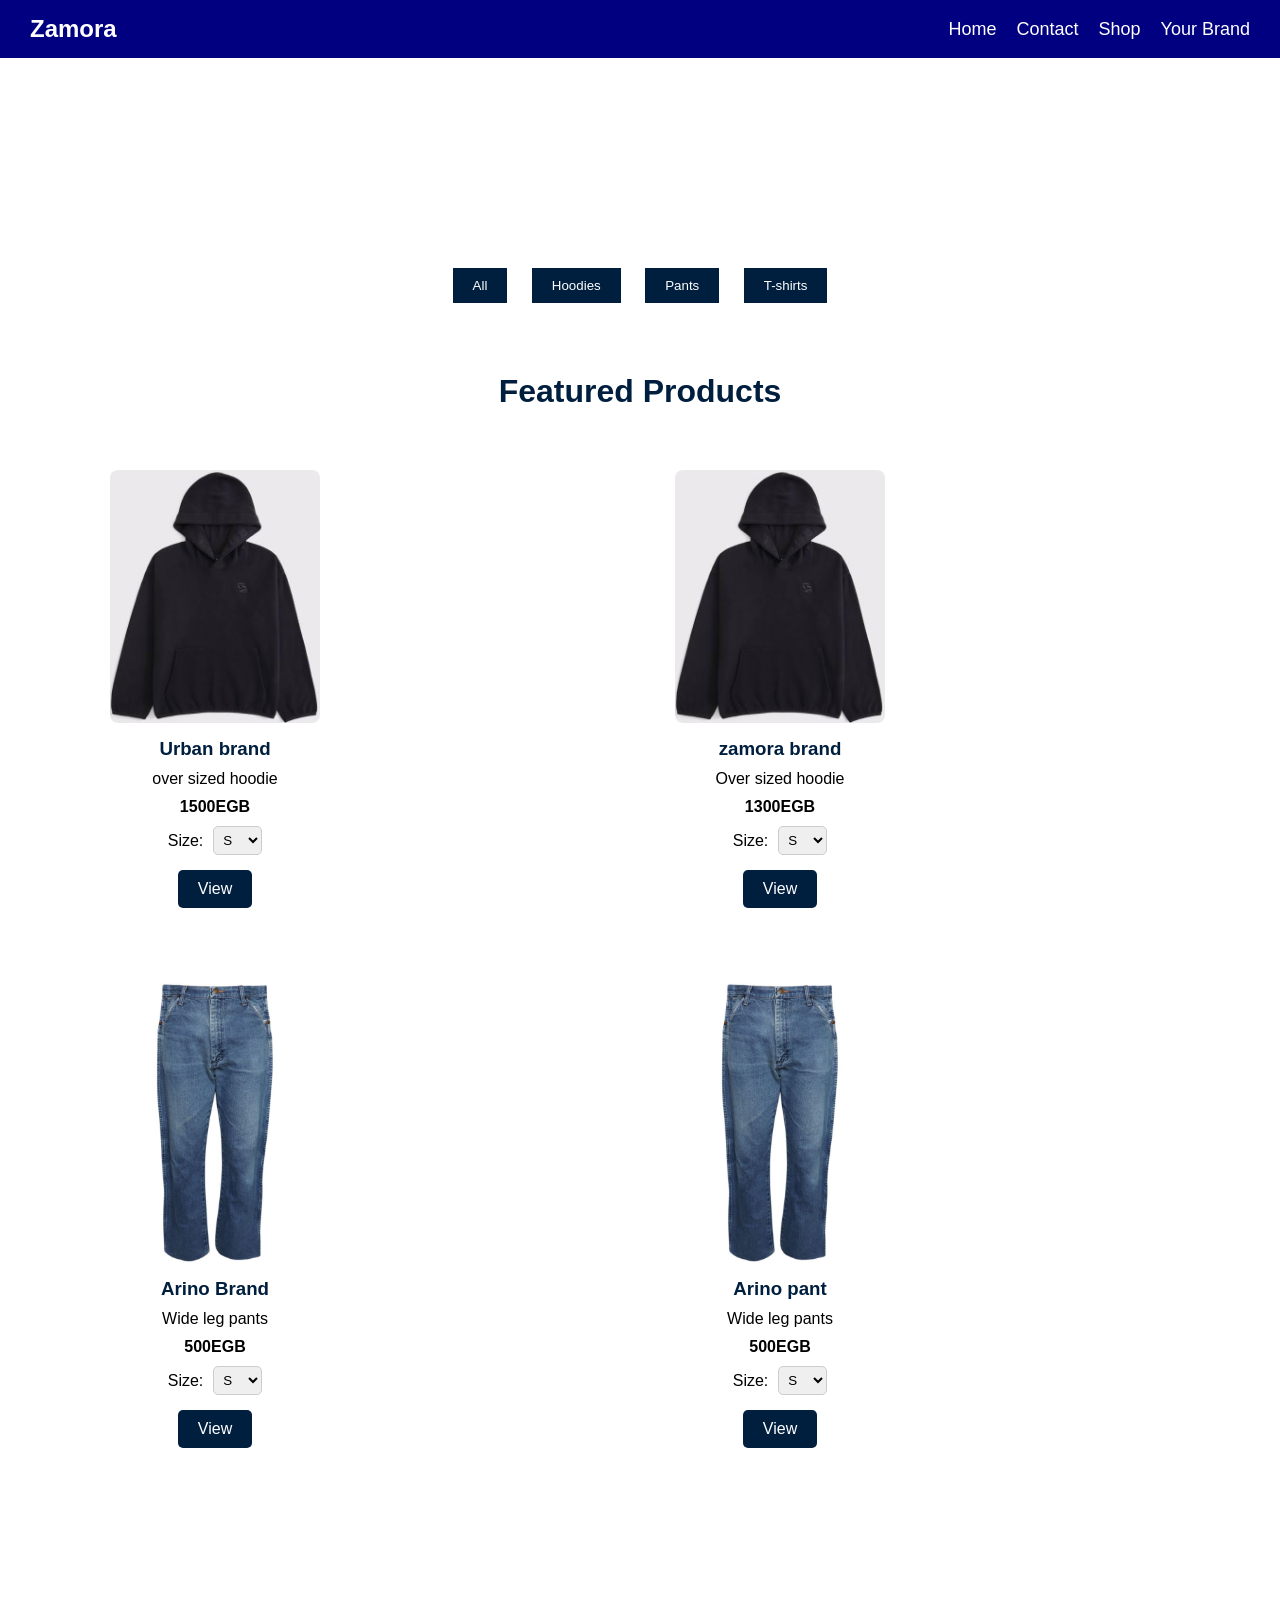
==== shop.html @ 75aa60e2 "first commit" ====
<!DOCTYPE html>
<html lang="en">
    <head>
        <meta charset="utf-8">
        <meta name="viewport" content="width=device-width,initial-scale=1.0">
        <title>zamora shop</title>
        <link rel="stylesheet" href="shop.css">
    </head>
<body>
    <nav class="navbar">
        <div class="logo">Zamora</div>
        <ul class="nav-links">
            <li><a href="zmaora.html">Home</a></li>
            <li><a href="https://wa.me/01066864533">Contact</a></li>
            <li><a href="shop.html">Shop</a></li>
            <li><a href="your-brand.html">Your Brand</a></li>
        </ul>
    </nav>
    <section class="filter-section">
        <button
        onclick="filterproducts('all')">
    All</button>
    <button onclick="filterproducts('hoodies')">
        Hoodies

    </button>
    

    
    <button onclick="filterproducts('pants')">
        Pants
    </button>
     <button onclick="filterproducts('T-shirt')">T-shirts</button>

     <!--products-->
    <section class="products">
    <h2>Featured Products</h2>
    <div class="product-container">
        <div class="product-card">
            <img src="prodza1.jpeg" alt="product">
            <h3>Urban brand</h3>
            <p>over sized hoodie</p>
            <span>1500EGB</span>
            <div class="size-container">
    <label for="size">Size:</label>
    <select name="size" class="size-select">
        <option value="S">S</option>
        <option value="M">M</option>
        <option value="L">L</option>
        <option value="XL">XL</option>
    </select>
</div>
            <a href="view.html?id=1">View</a>
        </div>
        <div class="product-card">
            <img src="prodza1.jpeg" alt="product">
            <h3>zamora brand</h3>
            <p>Over sized hoodie</p>
            <span>1300EGB</span>
            <div class="size-container">
    <label for="size">Size:</label>
    <select name="size" class="size-select">
        <option value="S">S</option>
        <option value="M">M</option>
        <option value="L">L</option>
        <option value="XL">XL</option>
    </select>
</div>
            <a href="view.html?id=1">View</a>
        </div>
        <div class="product-card">
            <img src="prodza2.jpeg" alt="product">
            <h3>Arino Brand</h3>
            <p> Wide leg pants</p>
            <span>500EGB</span>
            <div class="size-container">
    <label for="size">Size:</label>
    <select name="size" class="size-select">
        <option value="S">S</option>
        <option value="M">M</option>
        <option value="L">L</option>
        <option value="XL">XL</option>
    </select>
</div>
            <a href="view.html?id=2">View</a>
        </div>
        <div class="product-card">
            <img src="prodza2.jpeg" alt="product">
            <h3>Arino pant</h3>
            <p> Wide leg pants</p>
            <span>500EGB</span>
            <div class="size-container">
    <label for="size">Size:</label>
    <select name="size" class="size-select">
        <option value="S">S</option>
        <option value="M">M</option>
        <option value="L">L</option>
        <option value="XL">XL</option>
    </select>
</div>
            <a href="view.html?id=2">View</a>
        </div>
    </div>
</section>
            
     
     
        


    </section>
    <script src="Zamora.js"></script>
    
</body>
</html>
---- shop.css ----
*{margin:0;padding:0;box-sizing:border-box;font-family: Arial, sans-serif;}
.navbar{display:flex;
        justify-content: space-between;
        align-items:center;
        background-color: navy;
    padding: 15px 30px;
    z-index:10000px !important;}
.navbar .logo{color:white; font-size: 24px; font-weight: bold;}
.navbar .nav-links{display:flex;
                    list-style: none;
                        gap: 20px;}
.navbar .nav-links li a{color:white; text-decoration: none;
                     font-size: 18px;
                     transition: color 0.3s;}
.navbar .nav-links li a:hover{color:#ffcc00;}
section{padding:100px 30px;
        text-align: center;}            
.filter-section{
    margin-top: 100px;
    text-align: center;
}        
.filter-section button{
    padding: 10px 20px;
    margin: 10px;
    border: none;
    background: #001f3f;
    color: white;
    cursor: pointer;
}

/*products */

.products{
    padding:60px;
    text-align: center;
}                      
.products h2{
    font-size:32px;
    margin-bottom:40px;
    color:#001f3f;}
.product-container{
    display:grid;
    gap:30px;
    justify-content: center;
    grid-template-columns: 1fr 1fr !important;
    width: 100%;
    max-width: 1200px;
    margin: 0 auto;
}               
.product-card{width:250px;
            background: white;
            border-radius: 10px;
            box-shadow: 0 5px 15px rgba(0,0 0,0.1 );
            padding:20px;
            transition: 0.3s;
}
.product-card:hover{transform: translateY(-5px);}
.product-card img{
    width:100%;
    border-radius: 8px;
}
.product-card h3{margin-top: 15px;
                color:#001f3f;}
.product-card p{
    margin:10px 0;
}                
.product-card span{font-weight: bold;
                display: block;
                margin-bottom:10px}
.product-card a{background: #001f3f;
                    color:white;
                    border:none;
                    padding:10px 20px;
                    border-radius: 5px;
                    cursor: pointer;}       
a{text-decoration: none;}                    
/* تنسيق كونتينر المقاسات */
.size-container {
    margin-bottom: 15px; /* مسافة بسيطة تحتها */
    display: flex;
    align-items: center;
    justify-content: center; /* عشان يبقى في النص زي باقي العناصر */
    gap: 10px;
}

.size-select {
    padding: 5px;
    border-radius: 5px;
    border: 1px solid #ccc;
    outline: none;
    cursor: pointer;
}

/* تعديل بسيط على الـ product-card عشان يستوعب الإضافة */
.product-card {
    height: auto; /* خليه auto عشان يتمدد مع المحتوى الجديد */
    display: flex;
    flex-direction: column;
    align-items: center;
    justify-content: space-between; /* بيوزع العناصر بانتظام */
    padding-bottom: 25px; 
}
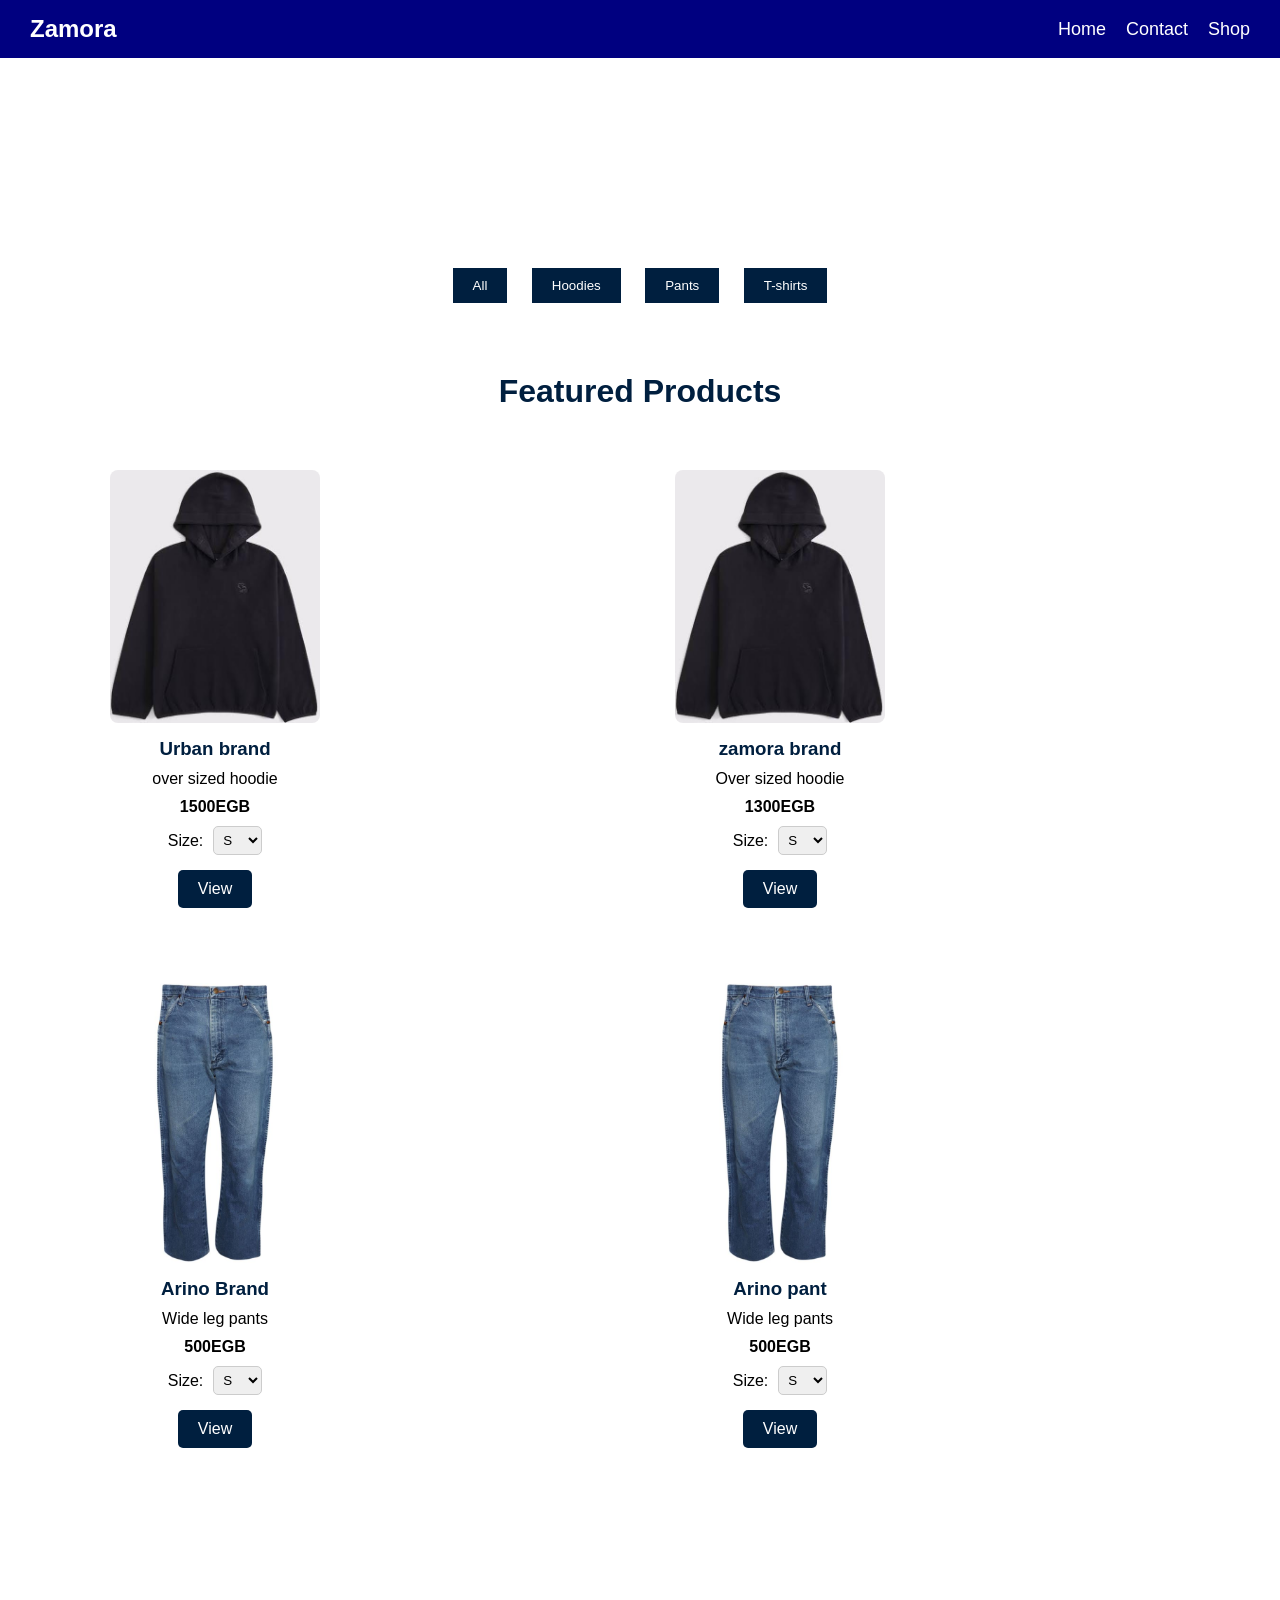
==== commit 3dfa081d: "Update shop.html" ====
--- a/shop.html
+++ b/shop.html
@@ -10,10 +10,10 @@
     <nav class="navbar">
         <div class="logo">Zamora</div>
         <ul class="nav-links">
-            <li><a href="zmaora.html">Home</a></li>
+            <li><a href="index.html">Home</a></li>
             <li><a href="https://wa.me/01066864533">Contact</a></li>
             <li><a href="shop.html">Shop</a></li>
-            <li><a href="your-brand.html">Your Brand</a></li>
+            
         </ul>
     </nav>
     <section class="filter-section">
@@ -112,4 +112,4 @@
     <script src="Zamora.js"></script>
     
 </body>
-</html>+</html>
--- a/shop.css
+++ b/shop.css
@@ -99,4 +99,17 @@
     align-items: center;
     justify-content: space-between; /* بيوزع العناصر بانتظام */
     padding-bottom: 25px; 
-}+}
+
+/* هذا الكود يطبق فقط على الشاشات التي عرضها أقل من 768px */
+@media (max-width: 768px) {
+  nav {
+    flex-direction: column; /* لو كنت مستخدم flex */
+    align-items: center;
+    gap: 10px;
+  }
+  
+  .nav-links {
+    font-size: 14px; /* تصغير الخط قليلاً */
+  }
+}
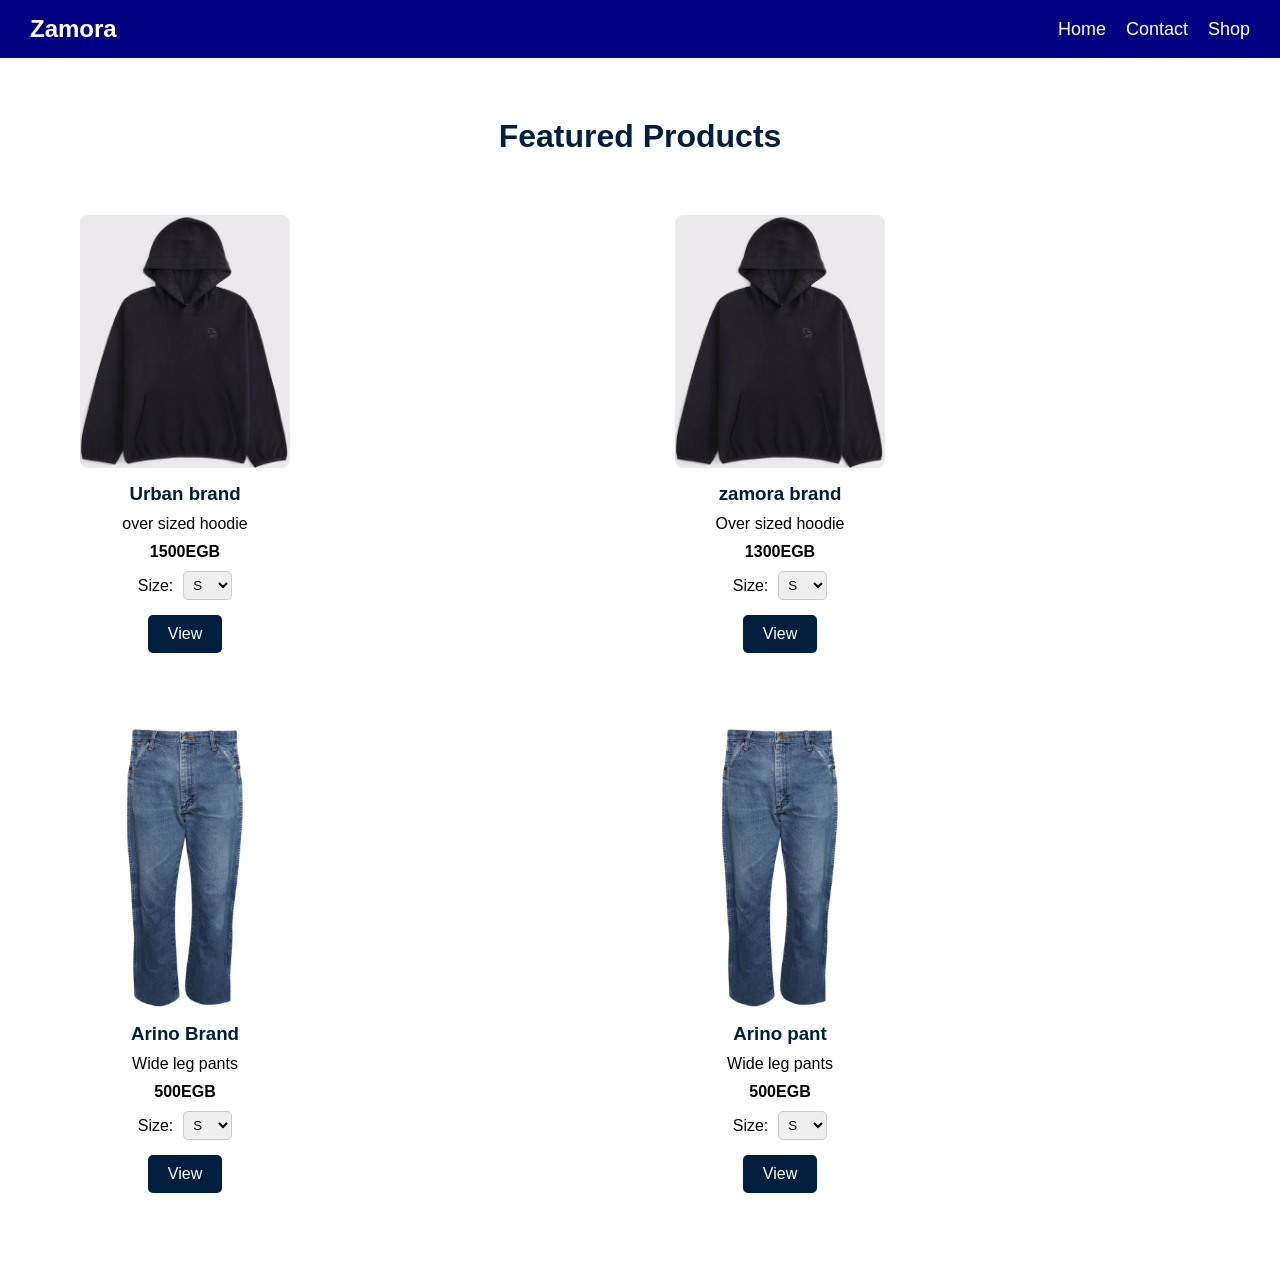
==== commit 69f1ffe5: "Remove filter section from shop.html Removed filter buttons for product categories." ====
--- a/shop.html
+++ b/shop.html
@@ -16,27 +16,13 @@
             
         </ul>
     </nav>
-    <section class="filter-section">
-        <button
-        onclick="filterproducts('all')">
-    All</button>
-    <button onclick="filterproducts('hoodies')">
-        Hoodies
 
-    </button>
-    
-
-    
-    <button onclick="filterproducts('pants')">
-        Pants
-    </button>
-     <button onclick="filterproducts('T-shirt')">T-shirts</button>
 
      <!--products-->
     <section class="products">
     <h2>Featured Products</h2>
     <div class="product-container">
-        <div class="product-card">
+        <div class="product-card hoodie">
             <img src="prodza1.jpeg" alt="product">
             <h3>Urban brand</h3>
             <p>over sized hoodie</p>
@@ -52,7 +38,7 @@
 </div>
             <a href="view.html?id=1">View</a>
         </div>
-        <div class="product-card">
+        <div class="product-card hoodie">
             <img src="prodza1.jpeg" alt="product">
             <h3>zamora brand</h3>
             <p>Over sized hoodie</p>
@@ -68,7 +54,7 @@
 </div>
             <a href="view.html?id=1">View</a>
         </div>
-        <div class="product-card">
+        <div class="product-card pants">
             <img src="prodza2.jpeg" alt="product">
             <h3>Arino Brand</h3>
             <p> Wide leg pants</p>
@@ -84,7 +70,7 @@
 </div>
             <a href="view.html?id=2">View</a>
         </div>
-        <div class="product-card">
+        <div class="product-card pants">
             <img src="prodza2.jpeg" alt="product">
             <h3>Arino pant</h3>
             <p> Wide leg pants</p>
